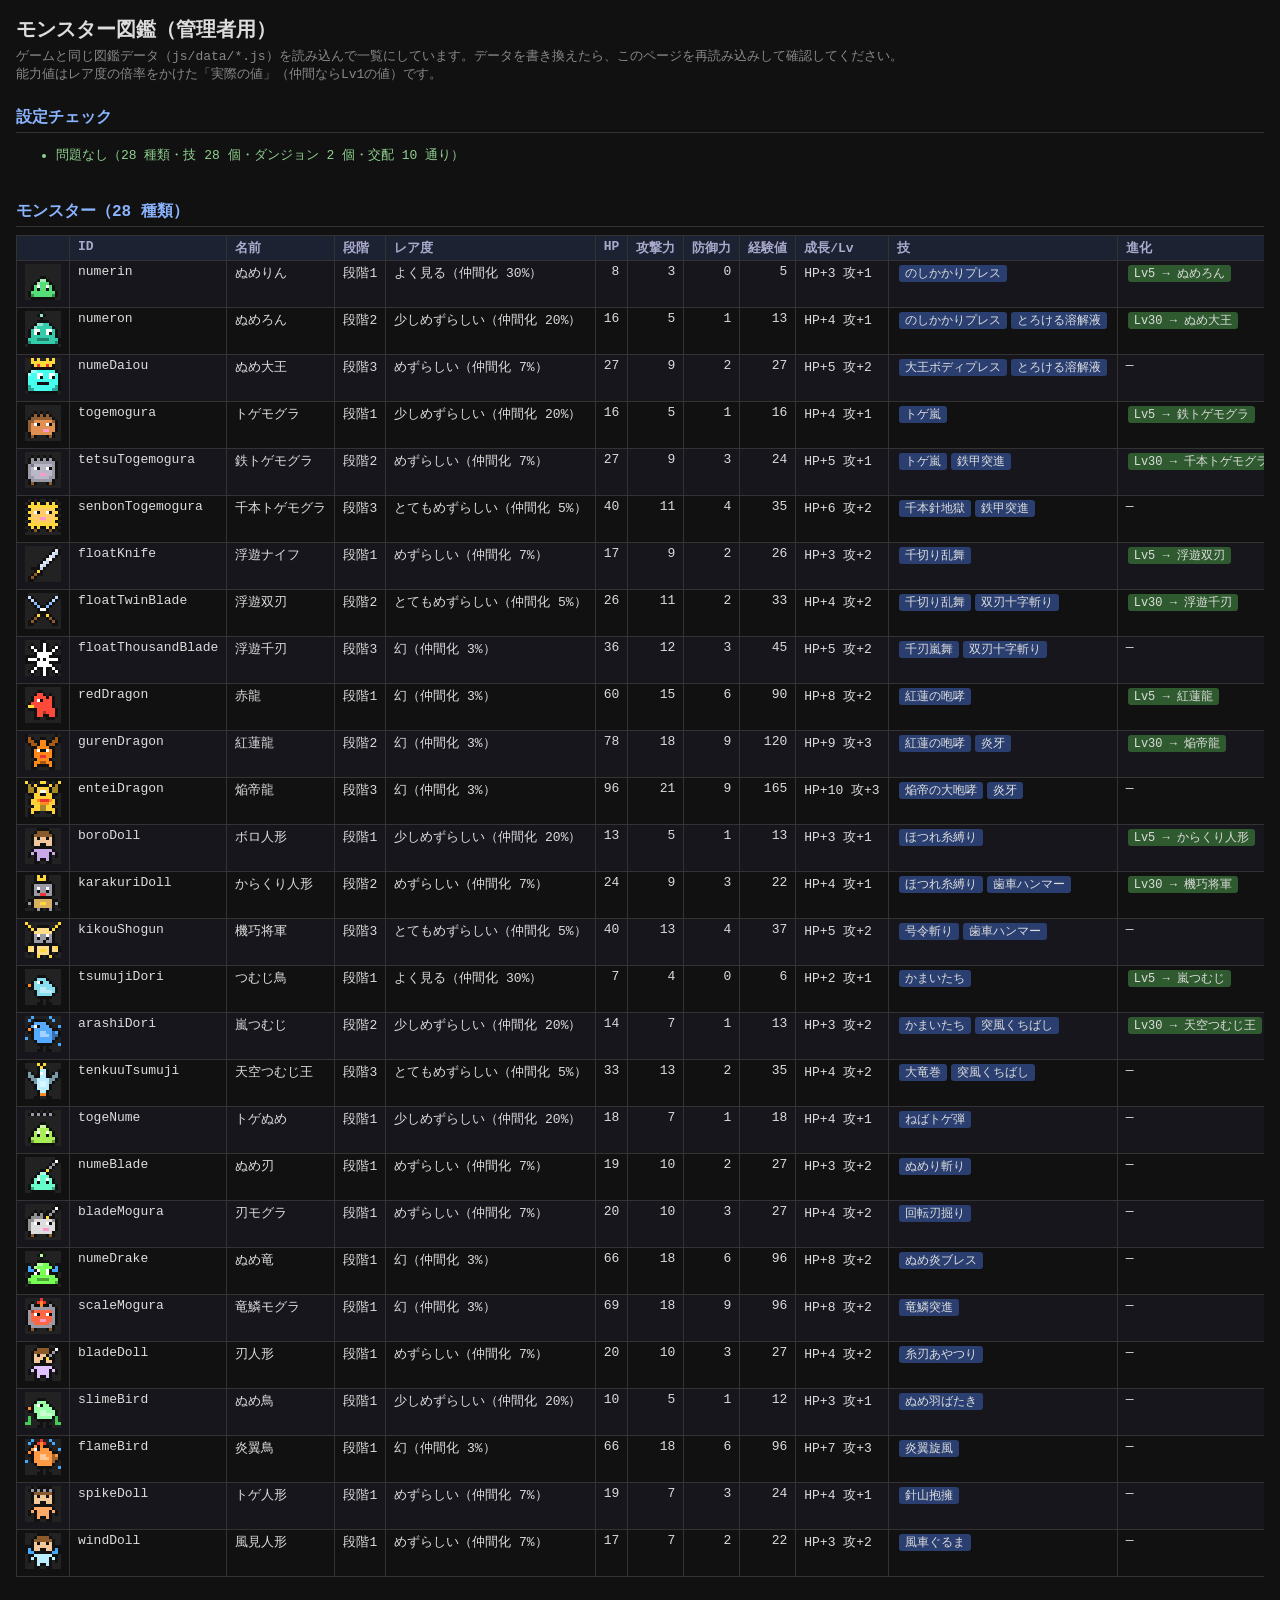
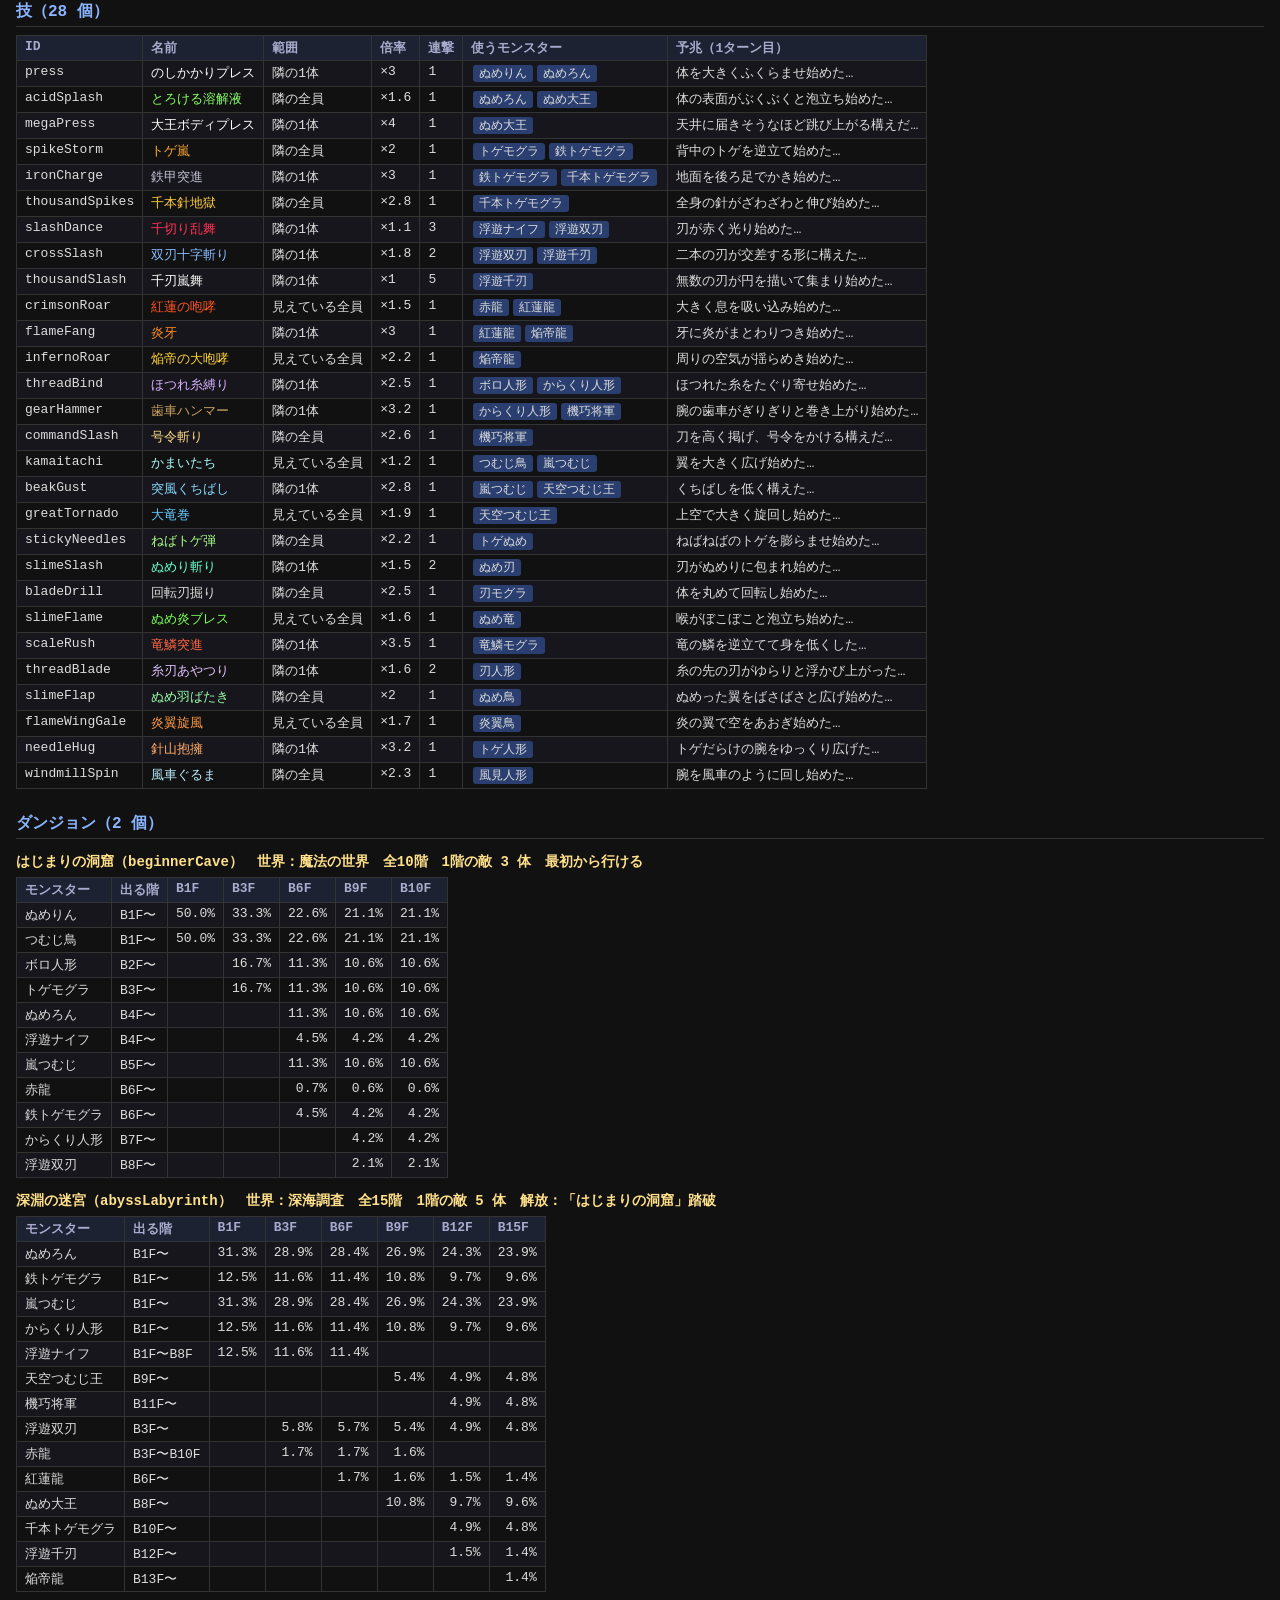
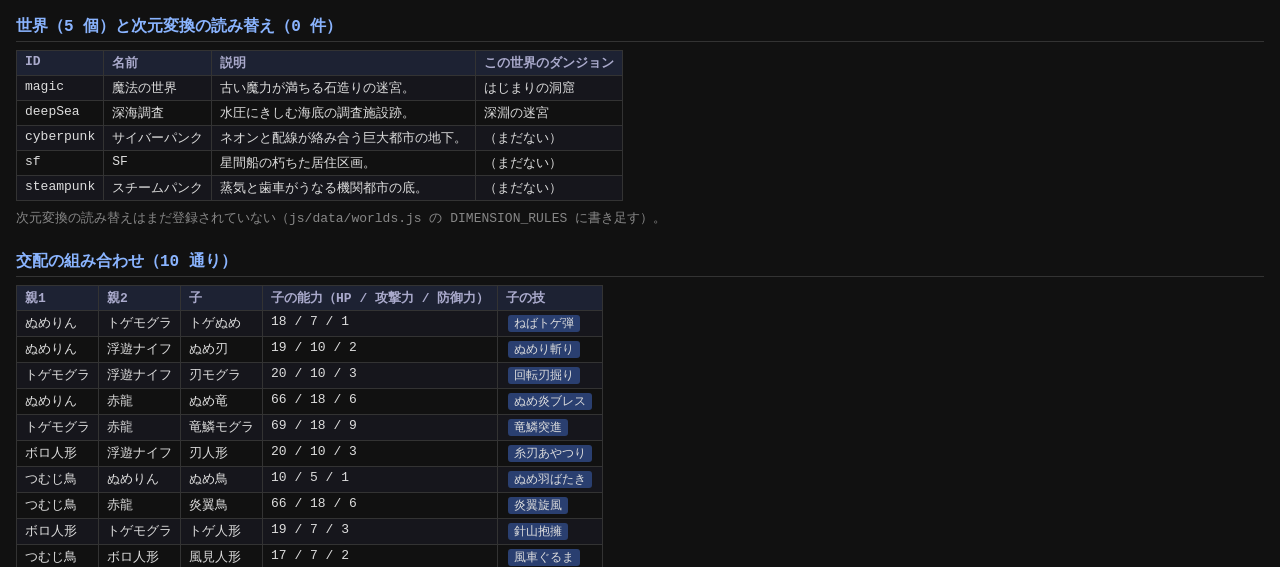
==== admin/bestiary.html @ a1421408 "次元ローグライク（仮）：最初の記録 ブラウザで動くターン制ローグライク × モンスター収集ゲーム。 ダンジョン探索・仲間化・進化・交配・拠点・救出・精神力・次元変換の土台、 オリジナルのドット絵と合成" ====
<!DOCTYPE html>
<html lang="ja">
<head>
  <meta charset="UTF-8">
  <meta name="viewport" content="width=device-width, initial-scale=1.0">
  <title>モンスター図鑑（管理者用）</title>
  <style>
    body { margin: 0; padding: 16px; background: #111; color: #ddd; font-family: "Consolas", "Meiryo", monospace; font-size: 13px; }
    h1 { font-size: 20px; margin: 0 0 4px; }
    h2 { font-size: 16px; margin: 24px 0 8px; color: #8ab4ff; border-bottom: 1px solid #333; padding-bottom: 4px; }
    h3 { font-size: 14px; margin: 14px 0 6px; color: #ffe08a; }
    .note { color: #888; margin: 0 0 12px; }
    table { border-collapse: collapse; margin-bottom: 8px; }
    th, td { border: 1px solid #333; padding: 3px 8px; text-align: left; vertical-align: top; white-space: nowrap; }
    #content { overflow-x: auto; }
    th { background: #1d2233; color: #aac; position: sticky; top: 0; }
    tr:nth-child(even) td { background: #16161c; }
    .sym { font-weight: bold; font-size: 16px; text-align: center; }
    .num { text-align: right; }
    .ok { color: #8fd18f; }
    .warn { color: #ffd24a; }
    .err { color: #ff8080; }
    .tag { display: inline-block; padding: 0 6px; margin: 1px 2px; border-radius: 3px; background: #2a3f70; font-size: 12px; }
    .tag.breed { background: #6a2a55; }
    .tag.evo { background: #2f5a2f; }
    #checks li { margin: 2px 0; }
  </style>
</head>
<body>
  <h1>モンスター図鑑（管理者用）</h1>
  <p class="note">
    ゲームと同じ図鑑データ（js/data/*.js）を読み込んで一覧にしています。データを書き換えたら、このページを再読み込みして確認してください。<br>
    能力値はレア度の倍率をかけた「実際の値」（仲間ならLv1の値）です。
  </p>
  <h2>設定チェック</h2>
  <ul id="checks"></ul>
  <div id="content"></div>

  <script src="../js/config.js"></script>
  <script src="../js/data/skills.js"></script>
  <script src="../js/data/monsters.js"></script>
  <script src="../js/data/dungeons.js"></script>
  <script src="../js/data/breeding.js"></script>
  <script src="../js/data/worlds.js"></script>
  <script src="../js/data/sprites.js"></script>
  <script src="bestiary.js"></script>
</body>
</html>
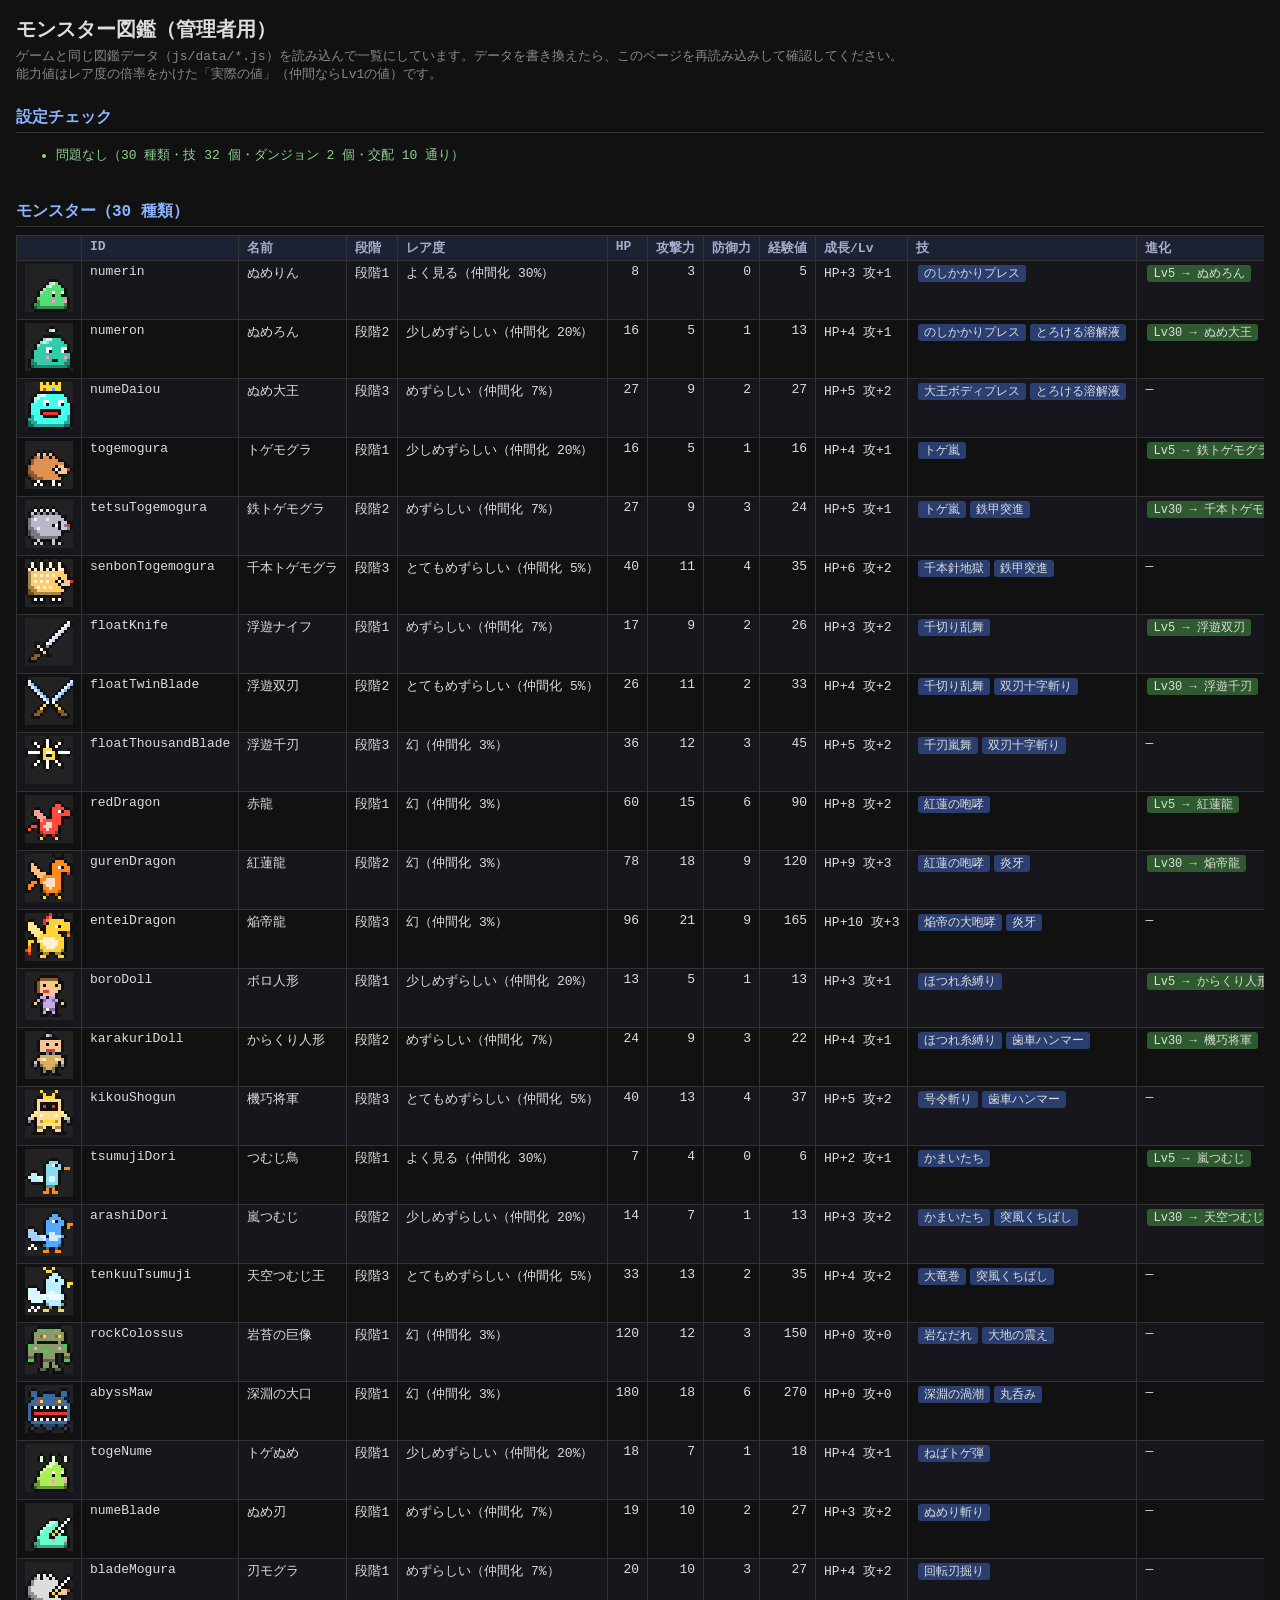
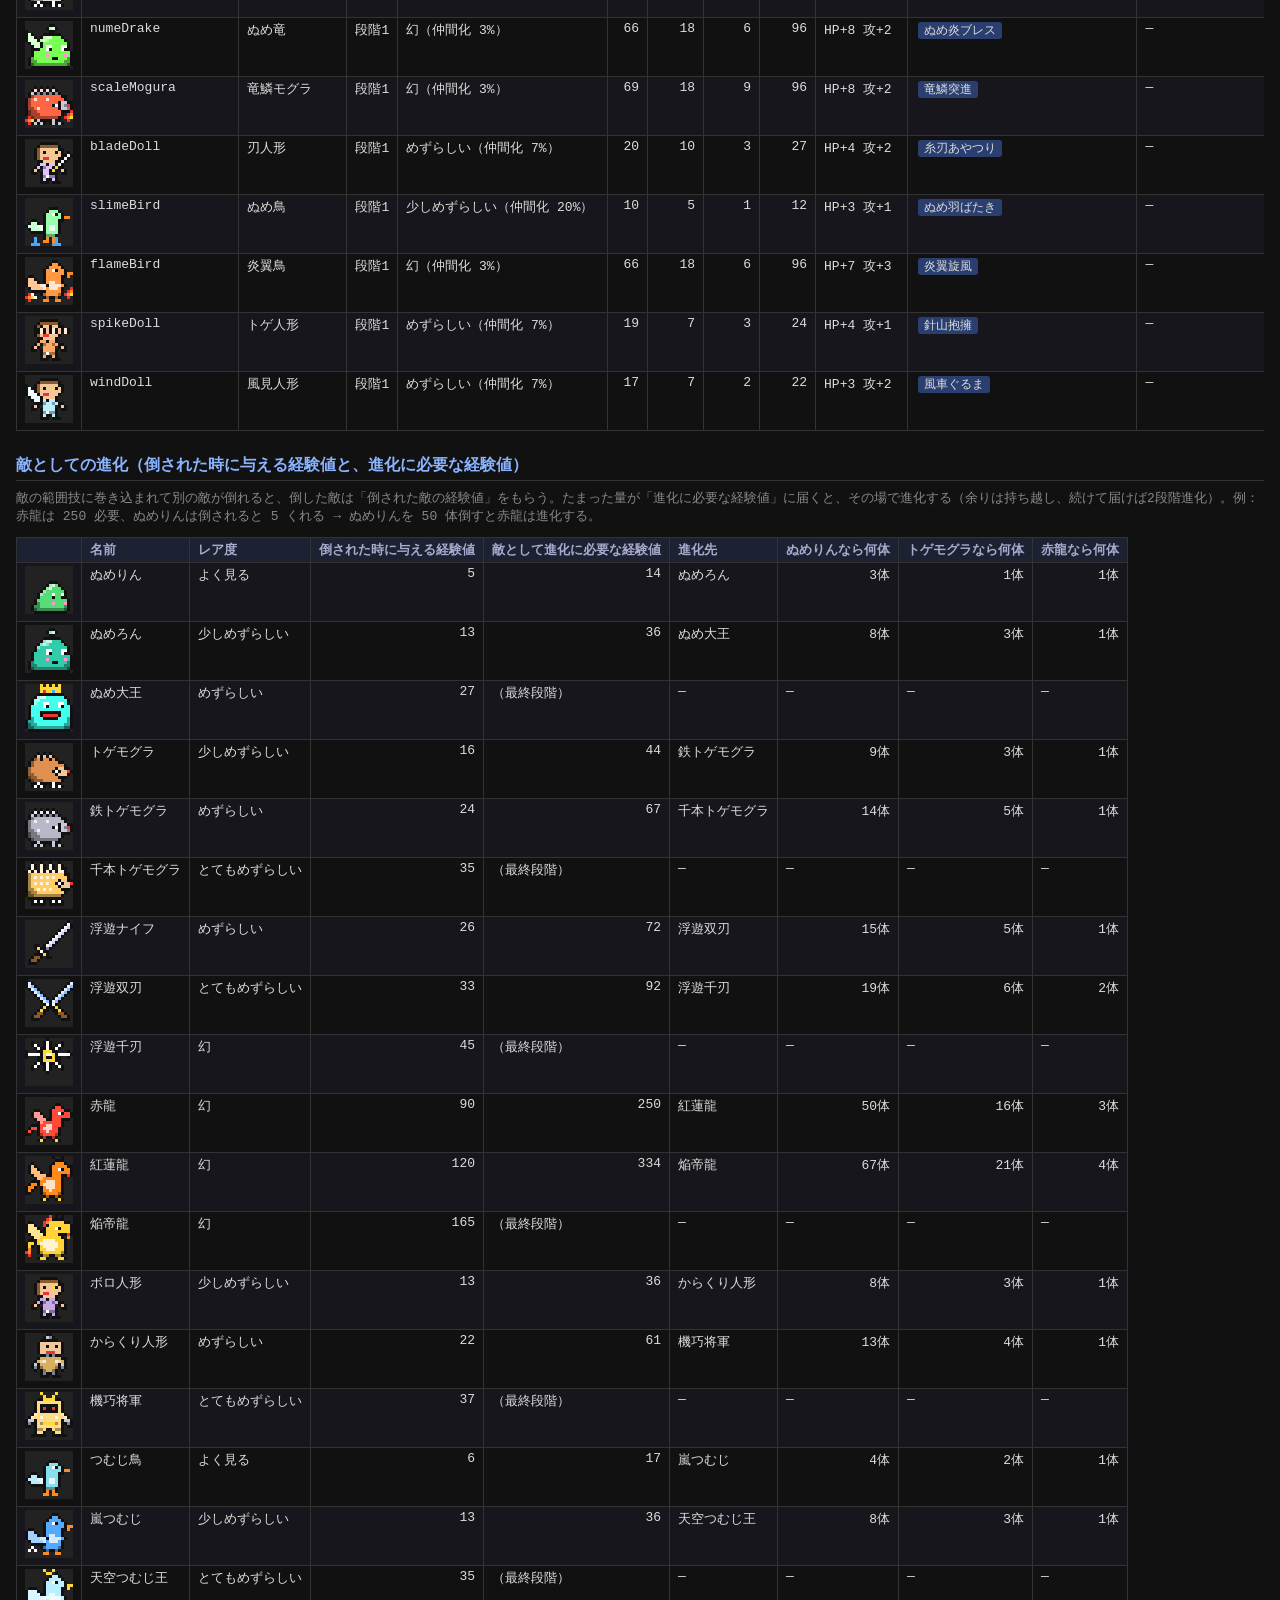
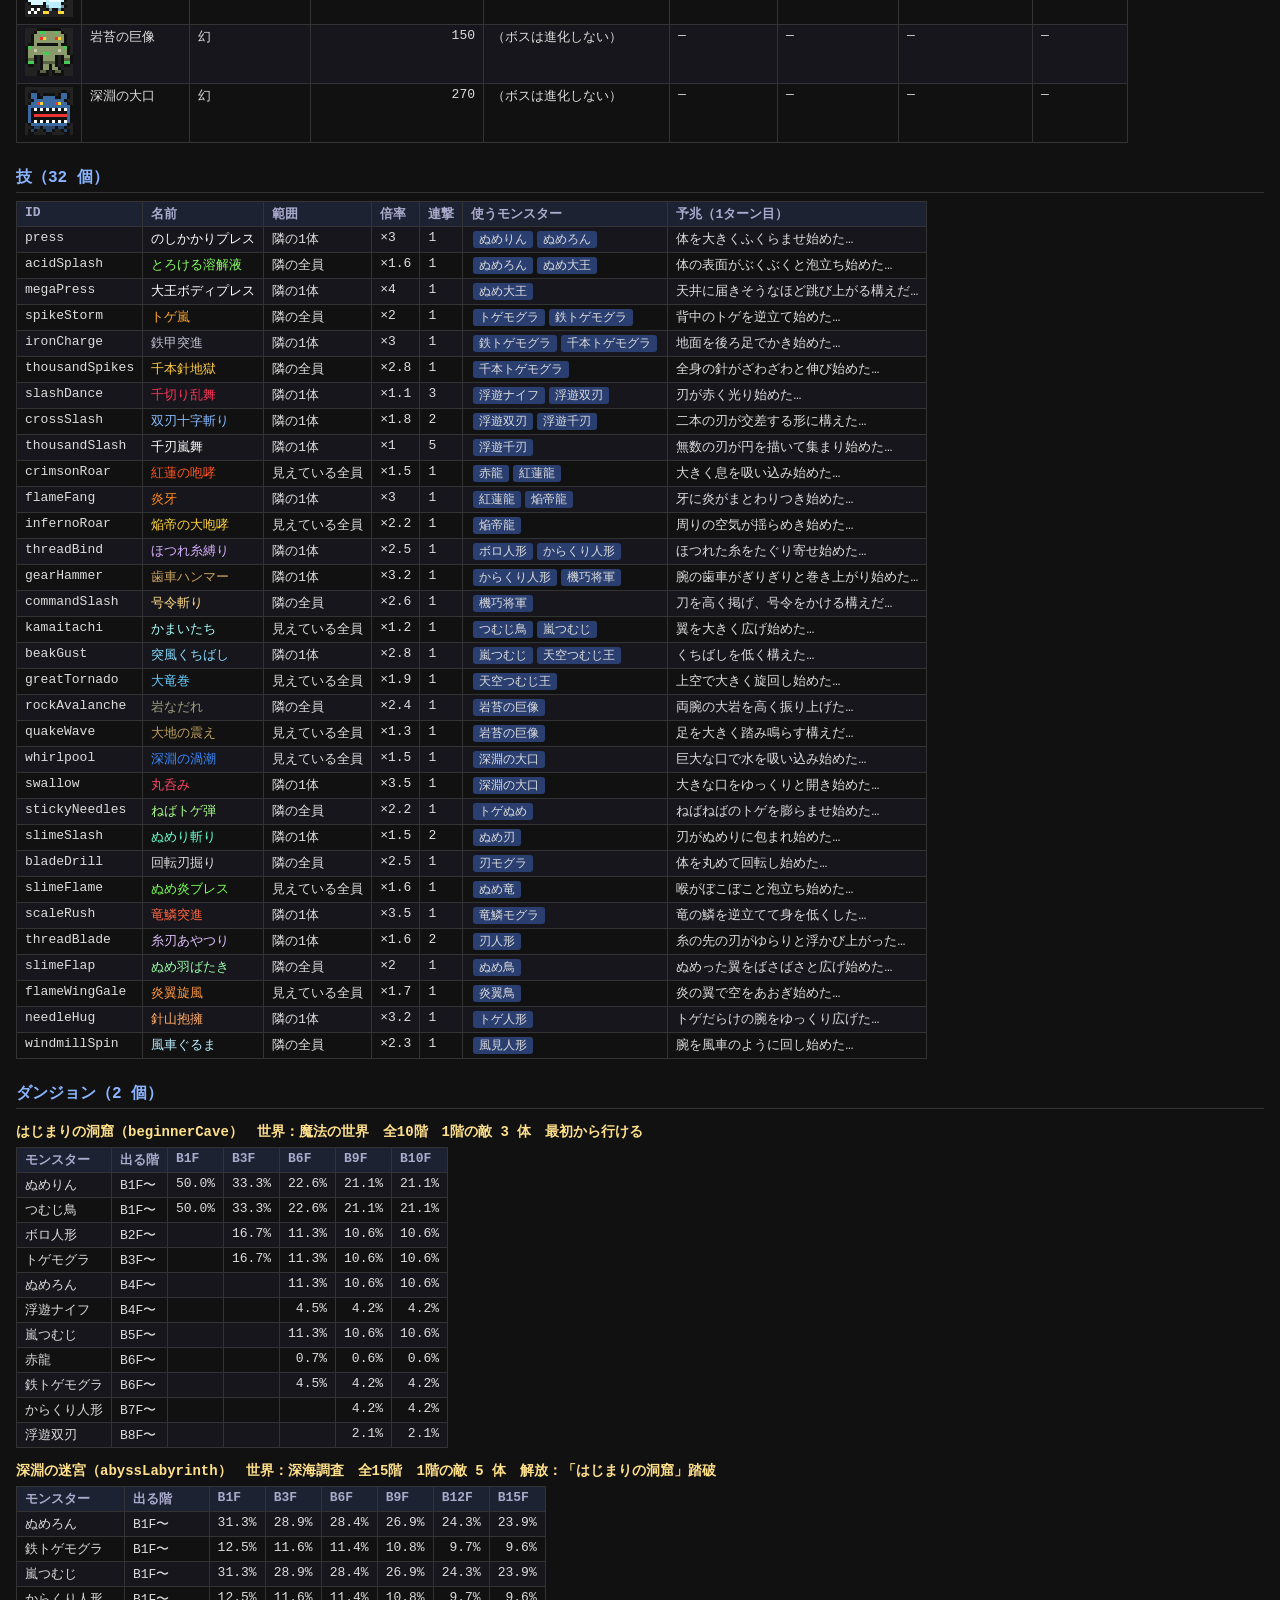
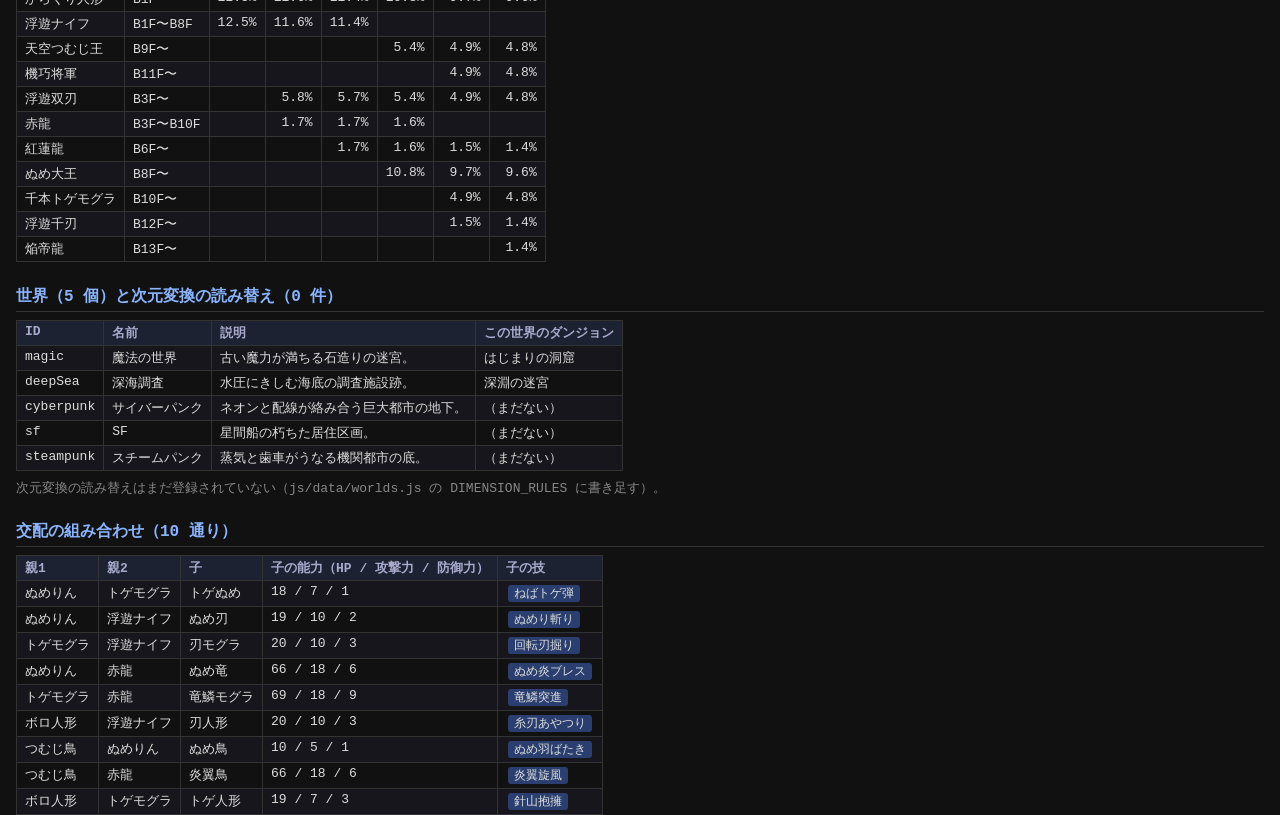
==== commit bf9730f1: "キャラを16×16に描き直し・紙芝居の動き・引きのカメラ・全体マップ・拠点の縮小・掲示板で仲間選び・プレイヤー用図鑑・凡例を右へ Co-Authored-By: Claude Opus 5.5 <no" ====
--- a/admin/bestiary.html
+++ b/admin/bestiary.html
@@ -43,6 +43,7 @@
   <script src="../js/data/breeding.js"></script>
   <script src="../js/data/worlds.js"></script>
   <script src="../js/data/sprites.js"></script>
+  <script src="../js/data/characters.js"></script>
   <script src="bestiary.js"></script>
 </body>
 </html>
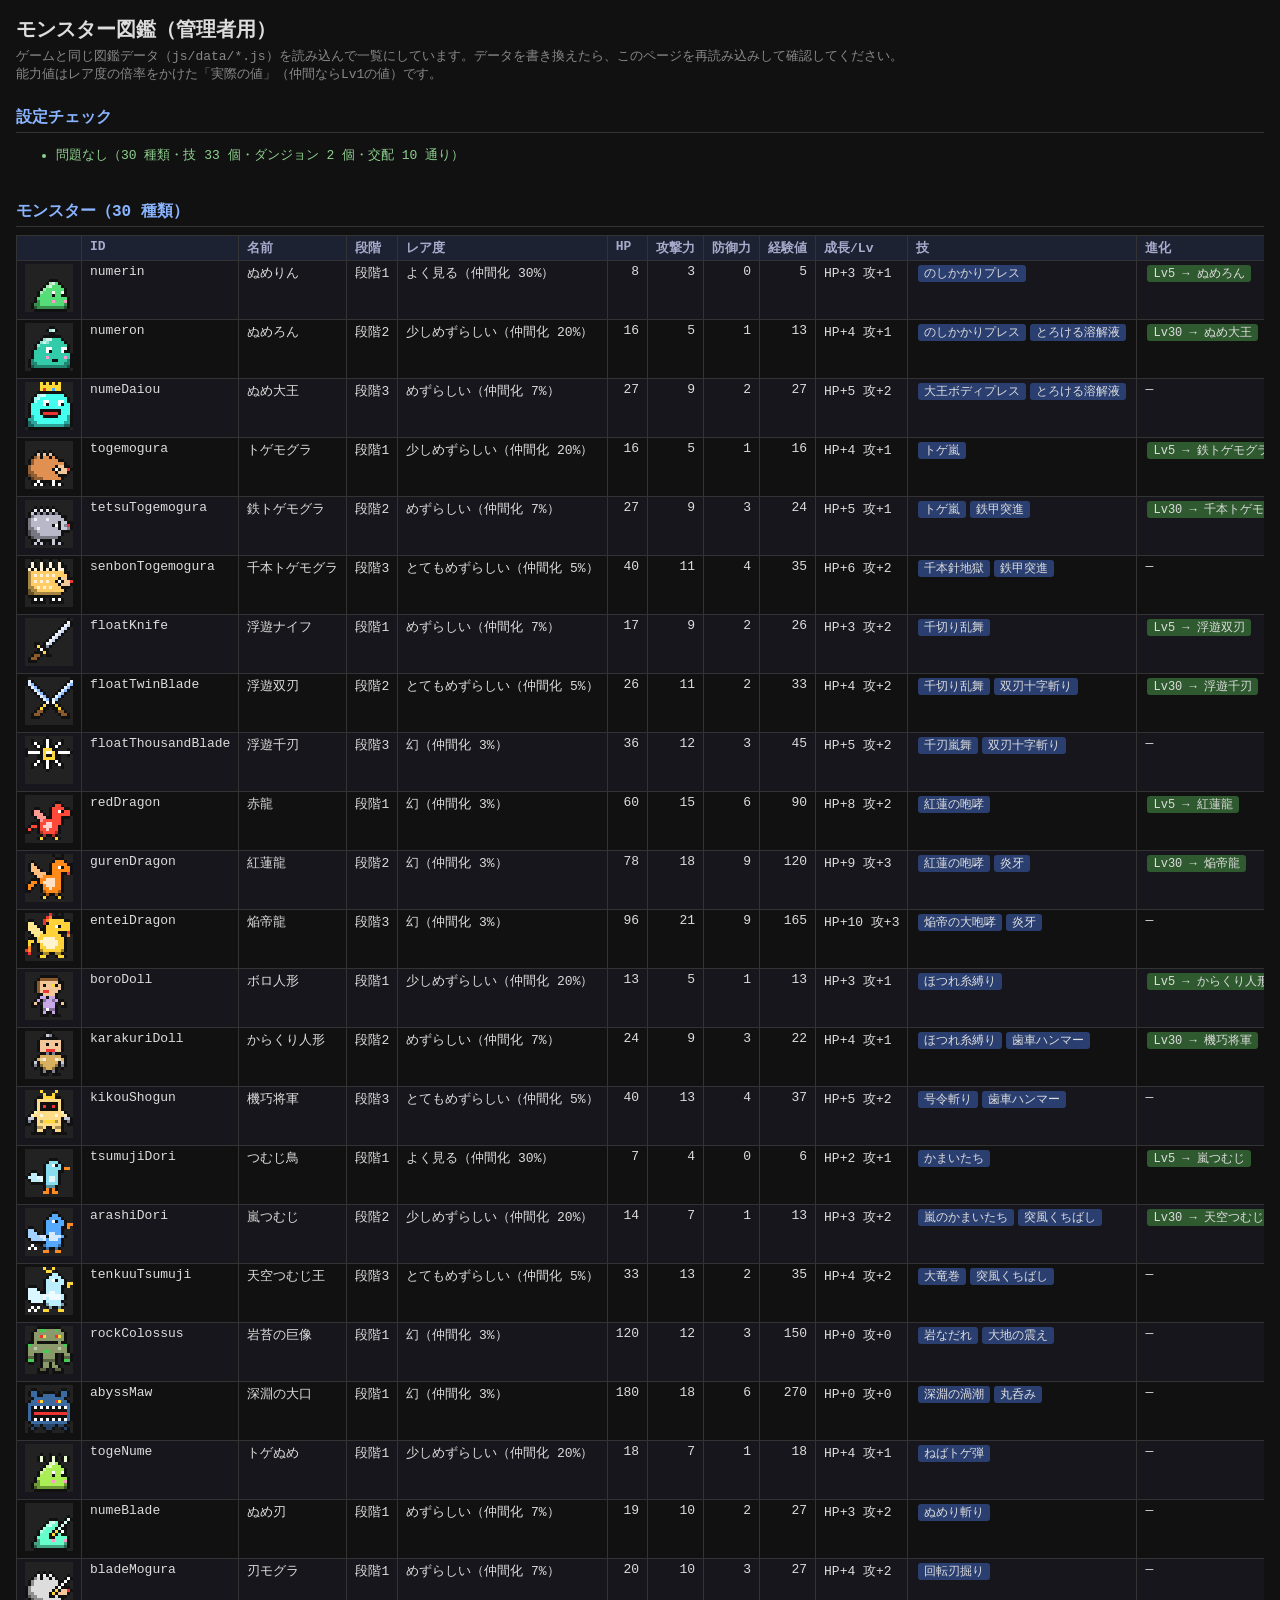
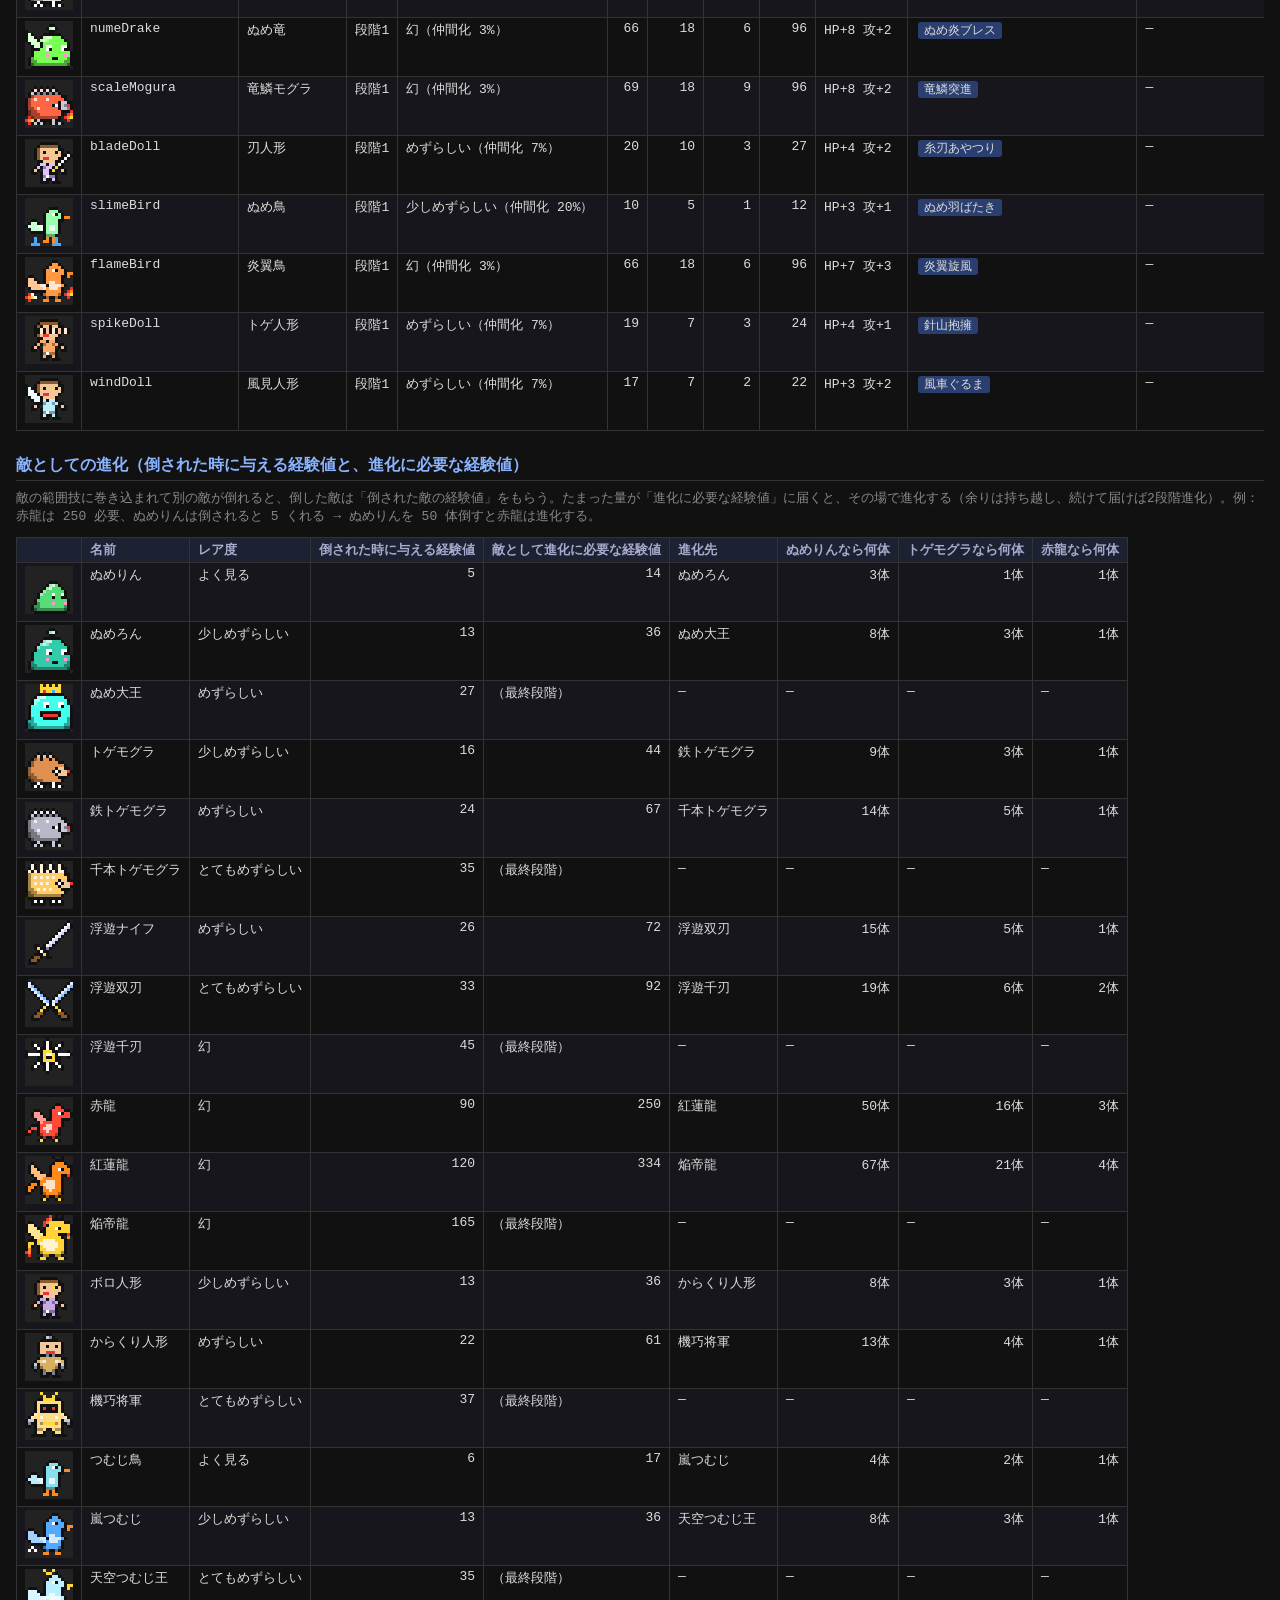
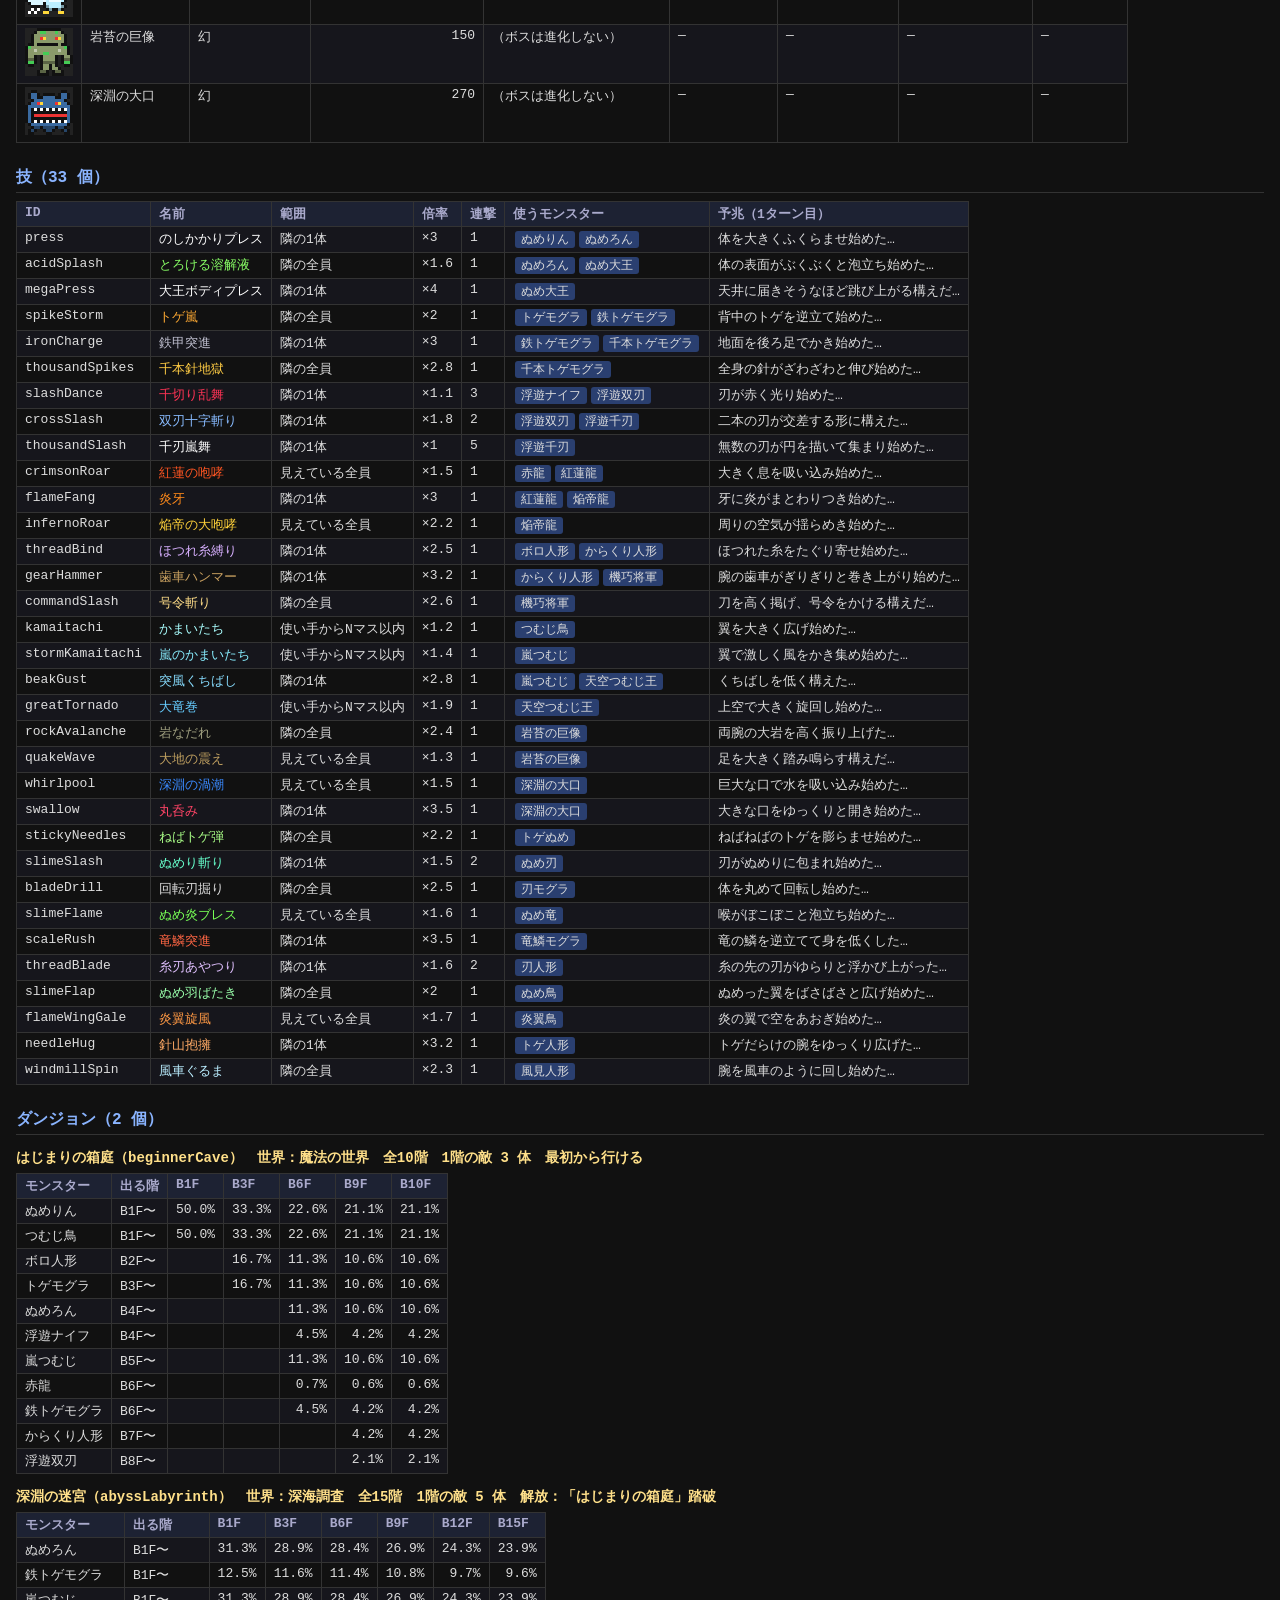
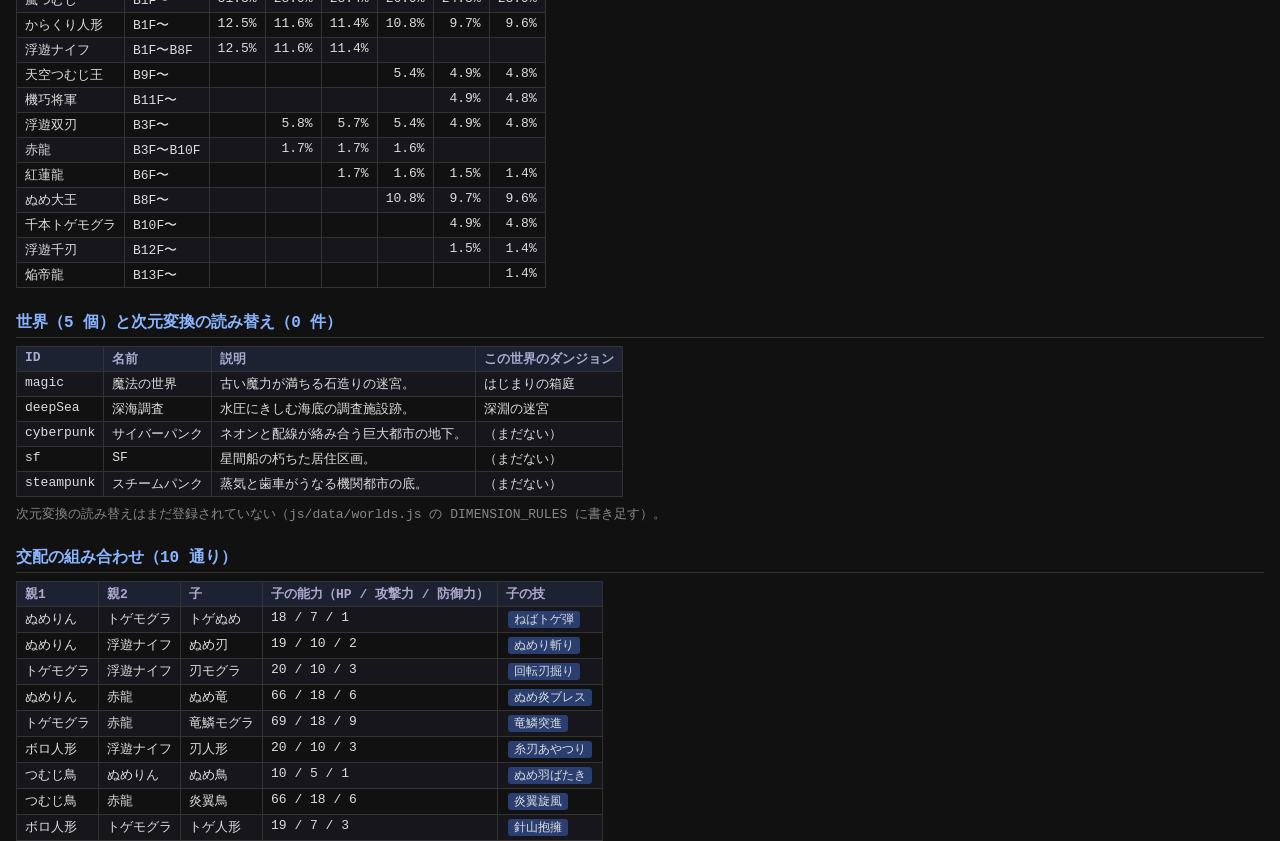
==== commit d0f69de1: "攻撃の時間差・つむじ風の範囲・はぐれた仲間の姿・倒れた冒険のログ・遠吠えとささやき・広さで長居の猶予・精神力0のダメージ・モンスターの動作の絵・全体マップとカメラの操作・はじまりの箱庭・仲間7体と分隊" ====
--- a/admin/bestiary.html
+++ b/admin/bestiary.html
@@ -44,6 +44,7 @@
   <script src="../js/data/worlds.js"></script>
   <script src="../js/data/sprites.js"></script>
   <script src="../js/data/characters.js"></script>
+  <script src="../js/data/char_frames.js"></script>
   <script src="bestiary.js"></script>
 </body>
 </html>
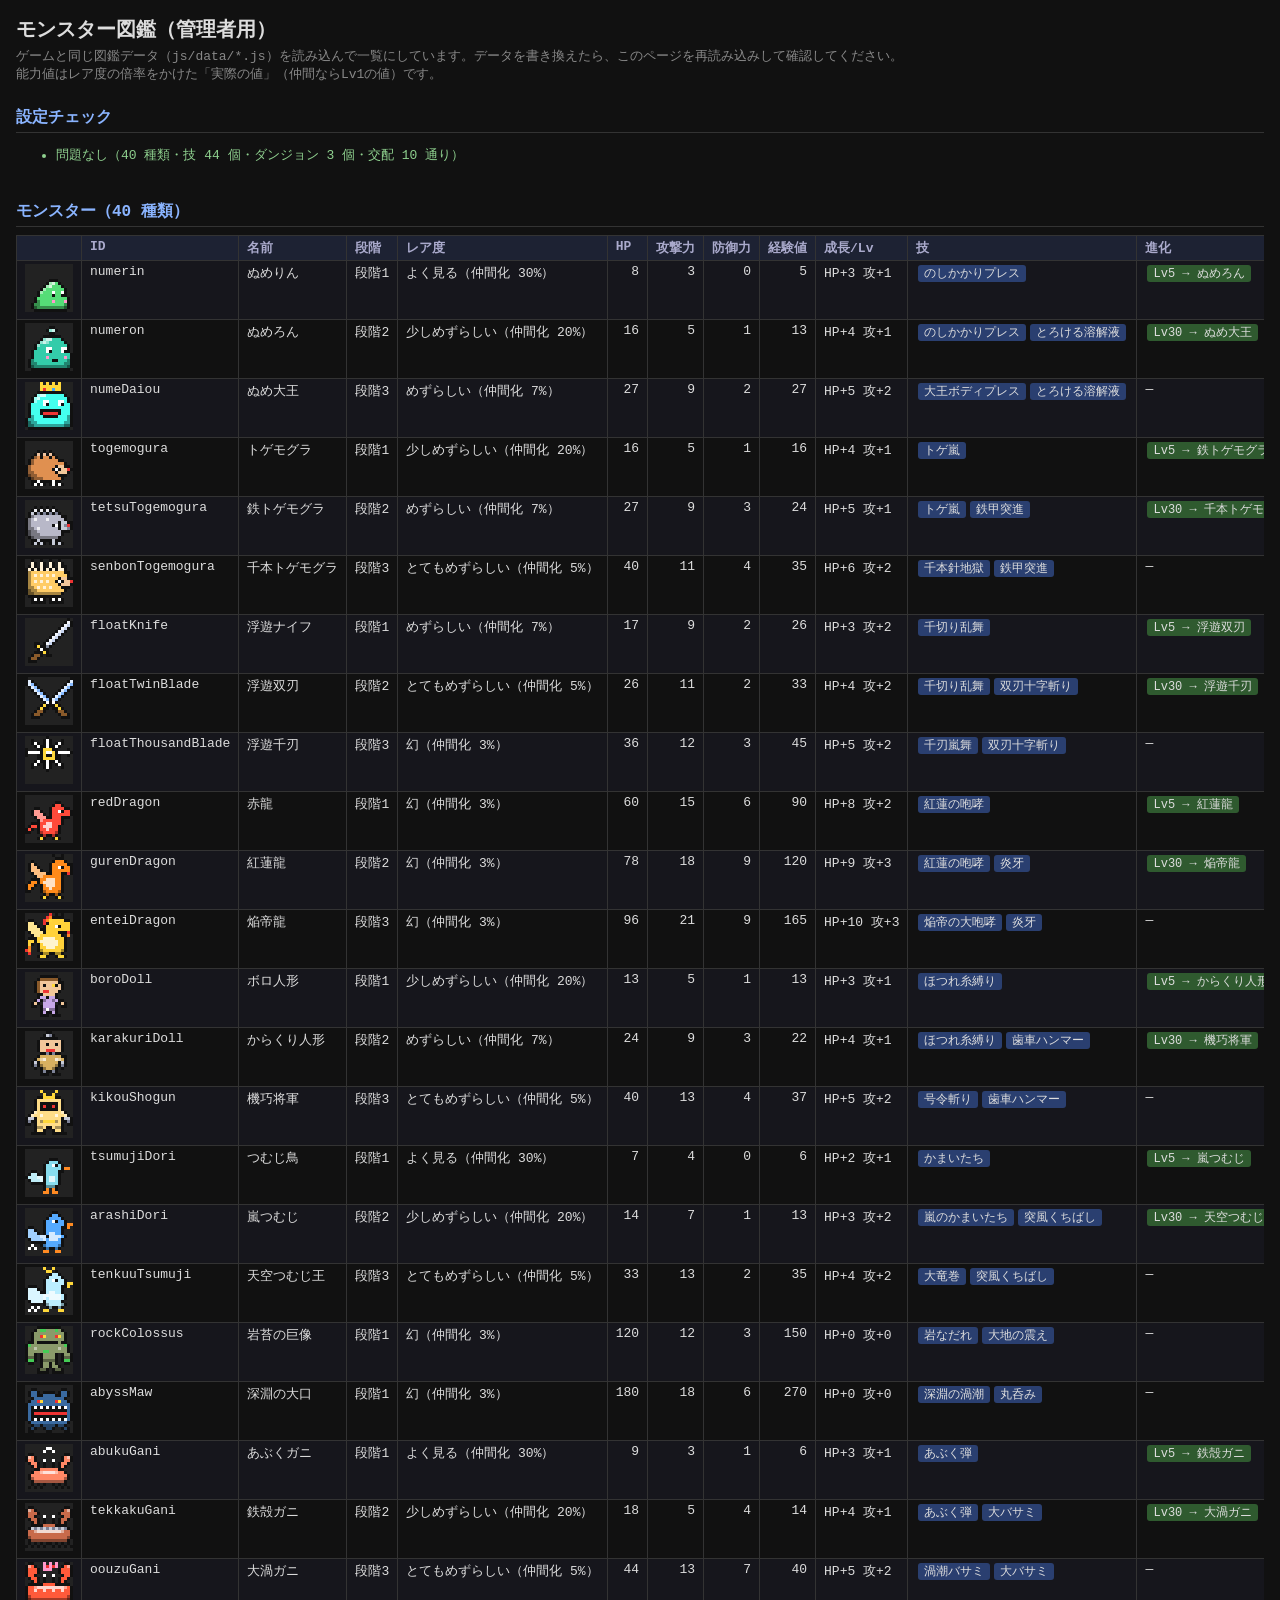
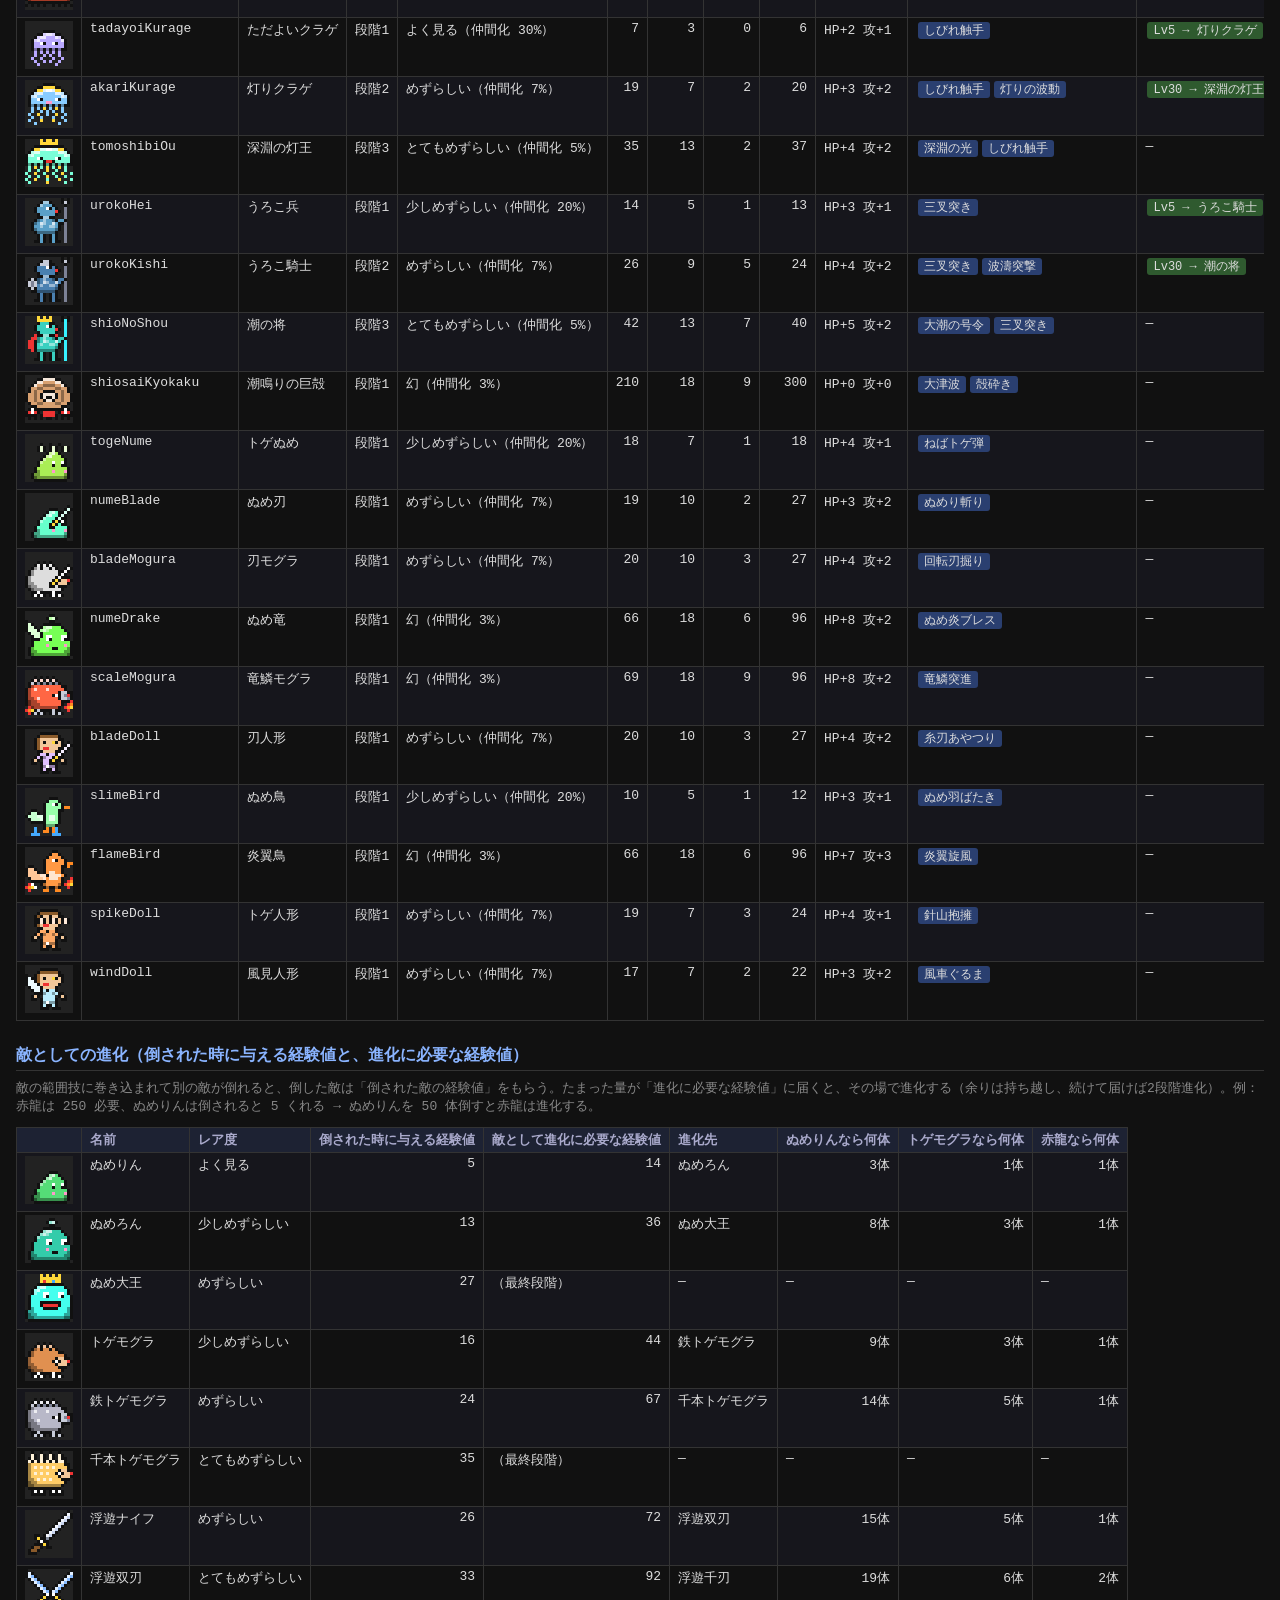
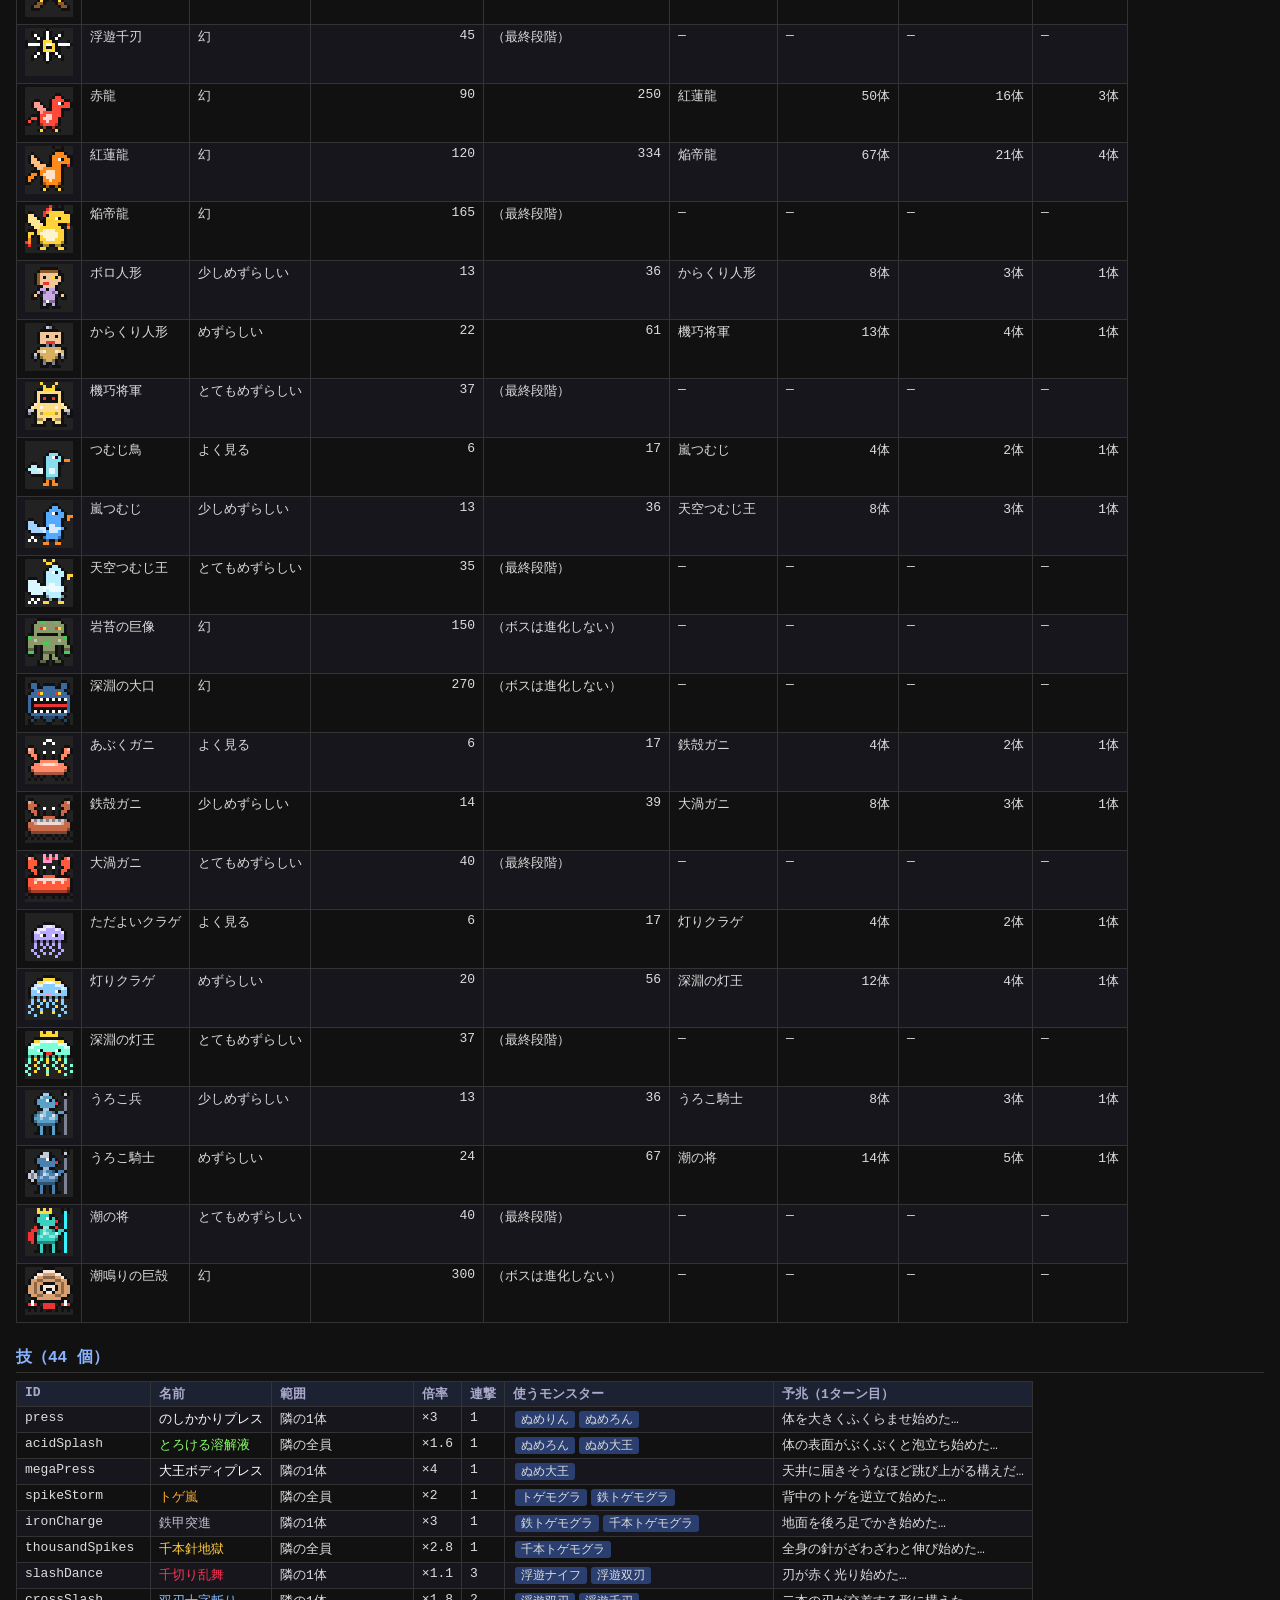
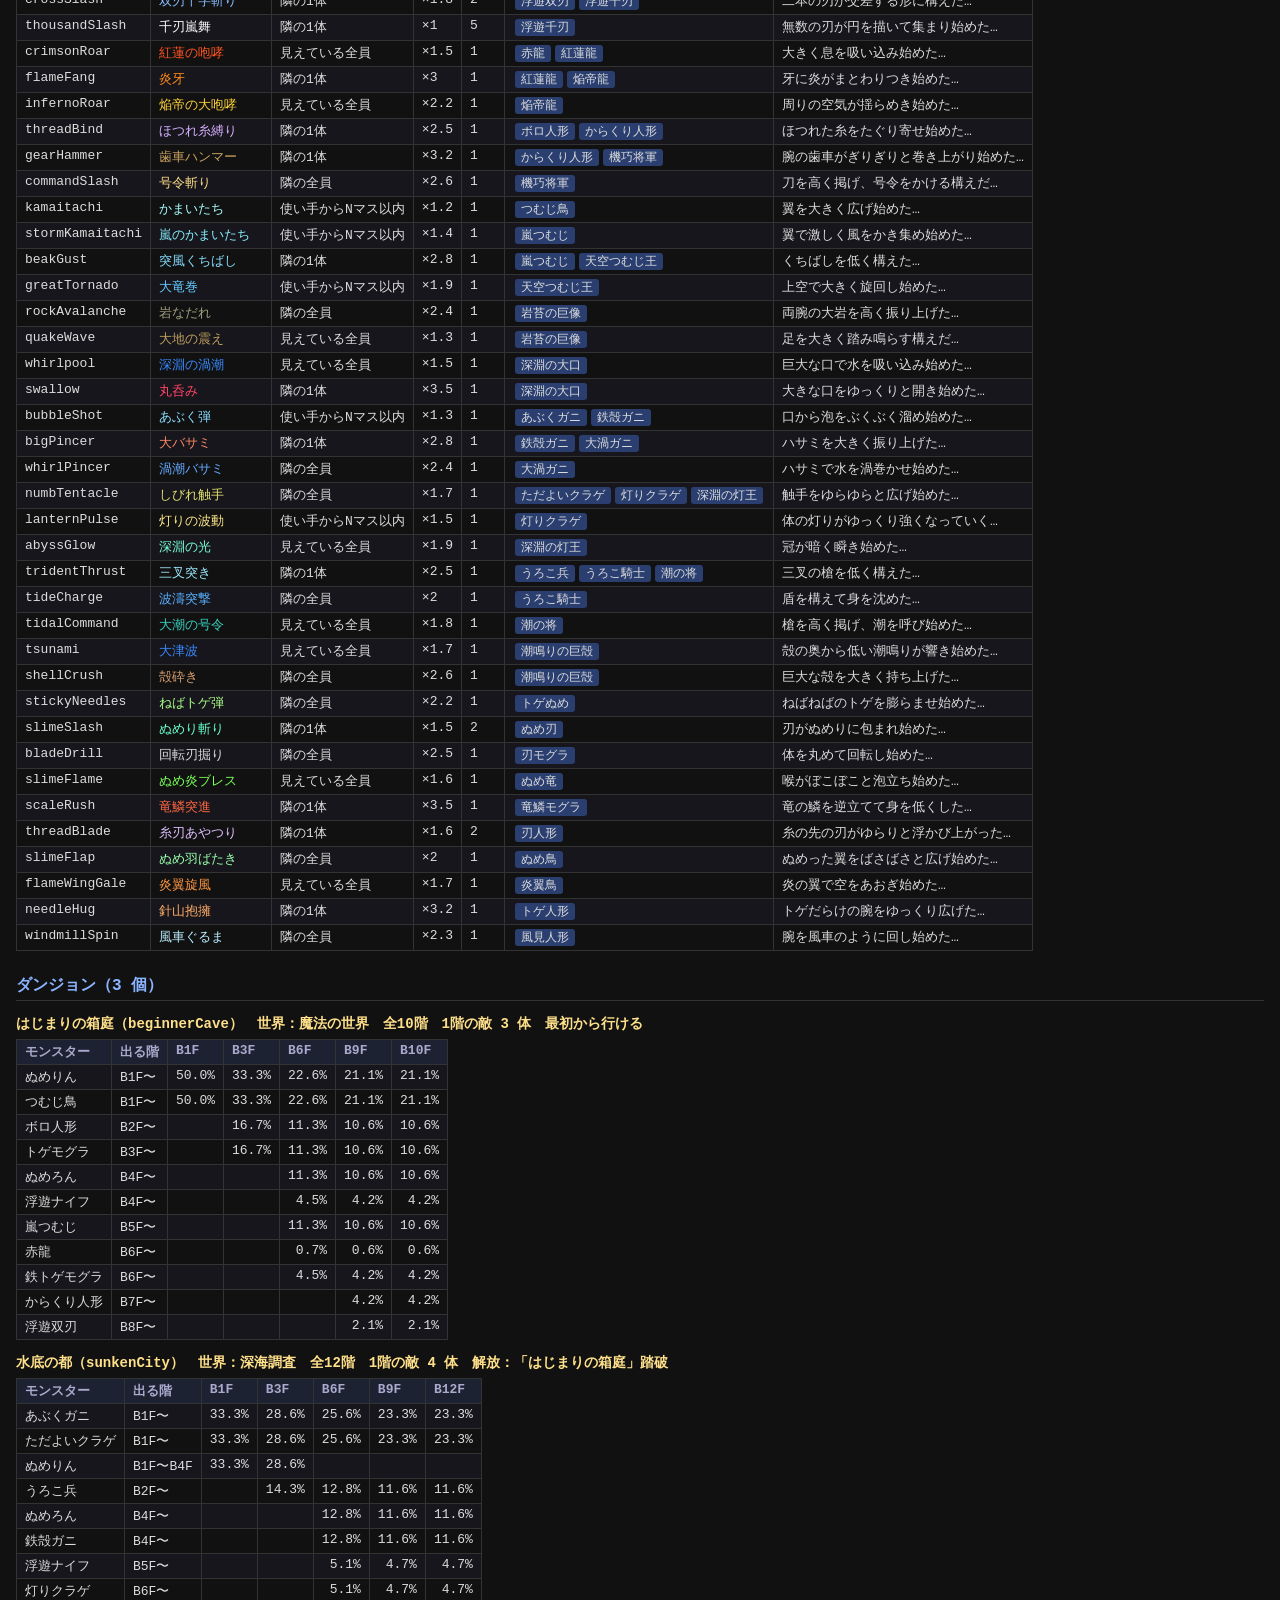
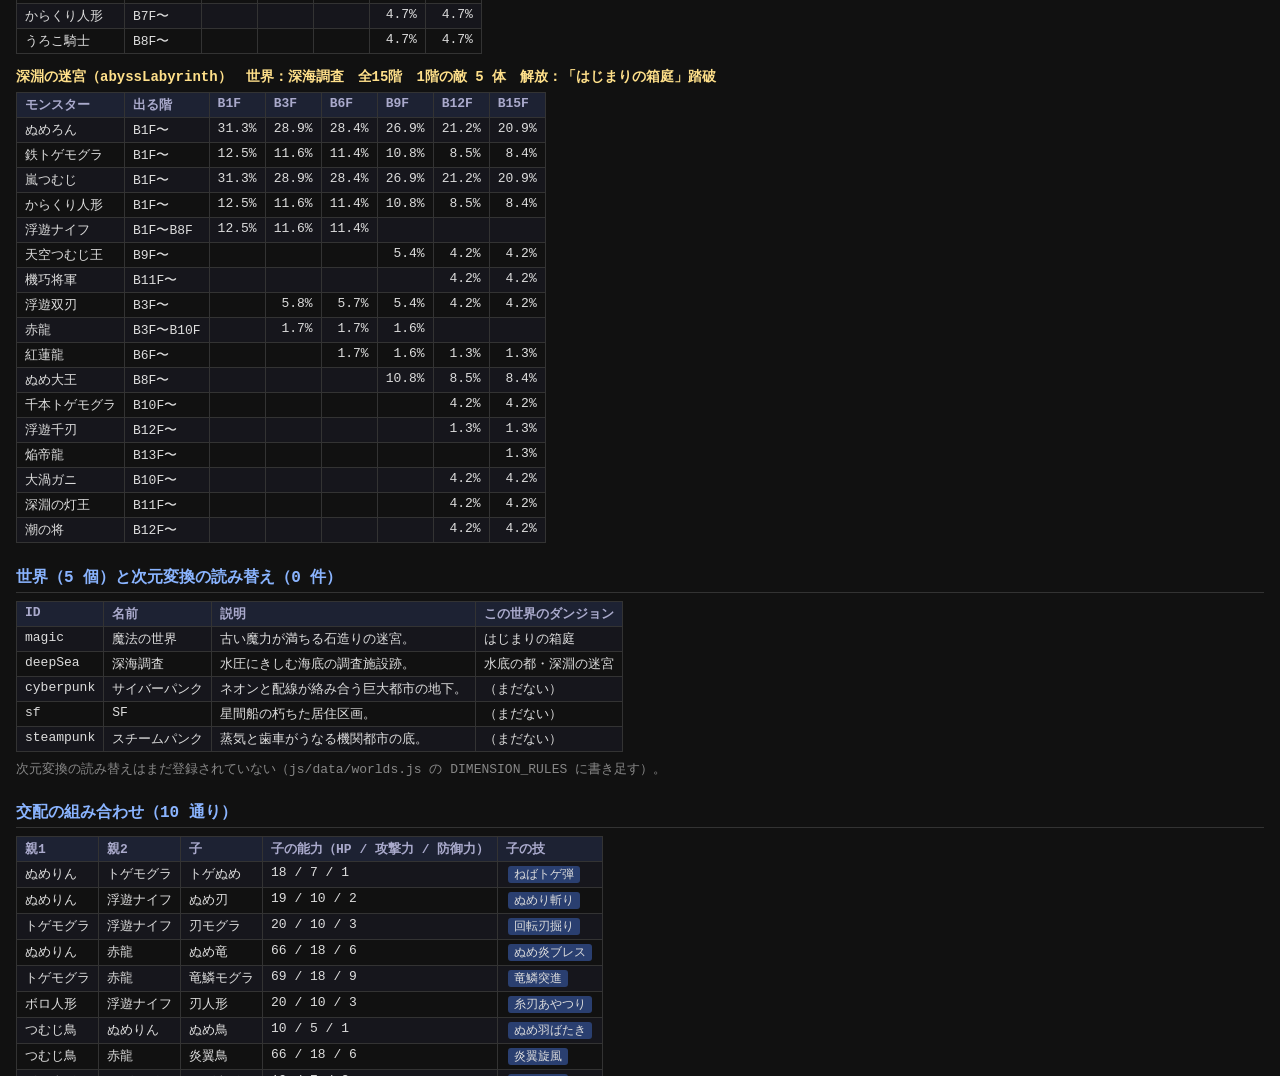
==== commit 80d515e0: "新ダンジョン「水底の都」（水たまり・水属性の敵とボス）・精神力0は3ターンのカウントダウン・Wキーで持ち物・遠吠えを低い声に Co-Authored-By: Claude Opus 5.5 <nore" ====
--- a/admin/bestiary.html
+++ b/admin/bestiary.html
@@ -44,6 +44,7 @@
   <script src="../js/data/worlds.js"></script>
   <script src="../js/data/sprites.js"></script>
   <script src="../js/data/characters.js"></script>
+  <script src="../js/data/sea_characters.js"></script>
   <script src="../js/data/char_frames.js"></script>
   <script src="bestiary.js"></script>
 </body>
